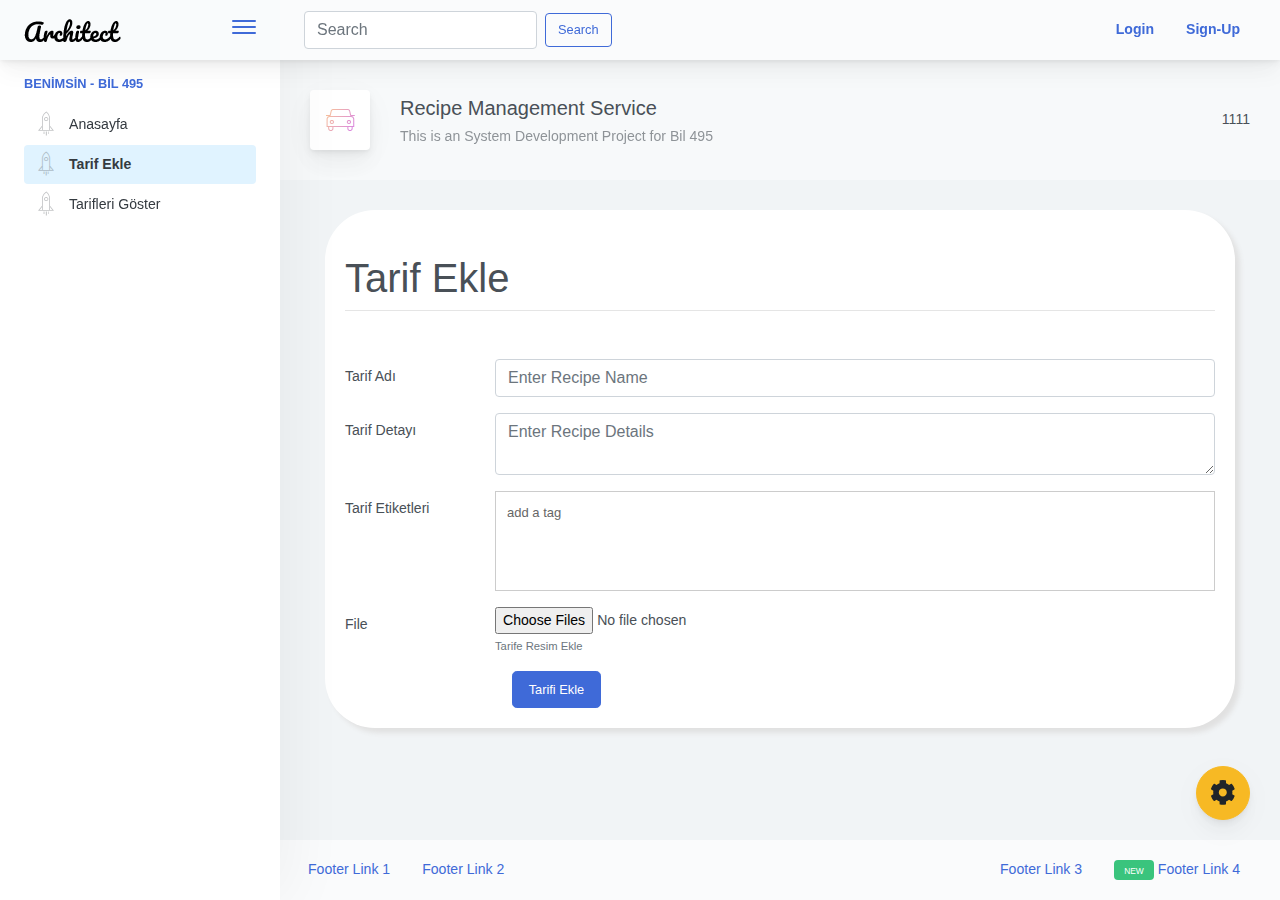
==== addRecipe.html @ c78c3d48 "Logout added" ====
<!doctype html>
<html lang="en">

<head>
    <meta charset="utf-8">
    <meta http-equiv="X-UA-Compatible" content="IE=edge">
    <meta http-equiv="Content-Language" content="en">
    <meta http-equiv="Content-Type" content="text/html; charset=utf-8" />
    <title>Recipe Management Service</title>
    <meta name="viewport" content="width=device-width, initial-scale=1, maximum-scale=1, user-scalable=no, shrink-to-fit=no" />
    <meta name="description" content="This is a Bil 495 Project which is about Recipe Management Service.">
    <meta name="msapplication-tap-highlight" content="no">
    <!--
    =========================================================
    * ArchitectUI HTML Theme Dashboard - v1.0.0
    =========================================================
    * Product Page: https://dashboardpack.com
    * Copyright 2019 DashboardPack (https://dashboardpack.com)
    * Licensed under MIT (https://github.com/DashboardPack/architectui-html-theme-free/blob/master/LICENSE)
    =========================================================
    * The above copyright notice and this permission notice shall be included in all copies or substantial portions of the Software.
    -->
    <link href="./main.css" rel="stylesheet">
    <link rel="stylesheet" type="text/css" href="css/jquery.tagsinput.css" /></head>

<body>
<div class="app-container app-theme-white body-tabs-shadow fixed-sidebar fixed-header">
    <div class="app-header header-shadow">
        <div class="app-header__logo">
            <div class="logo-src"></div>
            <div class="header__pane ml-auto">
                <div>
                    <button type="button" class="hamburger close-sidebar-btn hamburger--elastic" data-class="closed-sidebar">
                            <span class="hamburger-box">
                                <span class="hamburger-inner"></span>
                            </span>
                    </button>
                </div>
            </div>
        </div>
        <div class="app-header__mobile-menu">
            <div>
                <button type="button" class="hamburger hamburger--elastic mobile-toggle-nav">
                        <span class="hamburger-box">
                            <span class="hamburger-inner"></span>
                        </span>
                </button>
            </div>
        </div>
        <div class="app-header__menu">
                <span>
                    <button type="button" class="btn-icon btn-icon-only btn btn-primary btn-sm mobile-toggle-header-nav">
                        <span class="btn-icon-wrapper">
                            <i class="fa fa-ellipsis-v fa-w-6"></i>
                        </span>
                </button>
                </span>
        </div>
        <div class="app-header__content">
            <div class="app-header-left">
                <form id="searchForm" class="form-inline my-2 my-lg-0">
                    <input id="searchKeyword" class="form-control mr-sm-2" type="search" placeholder="Search" aria-label="Search">
                    <button class="btn btn-outline-primary my-2 my-sm-0">Search</button>
                </form>
            </div>
            <div class="app-header-right">
                <div class="header-btn-lg pr-0">
                    <div class="widget-content p-0">
                        <div id="loginBar" class="widget-content-wrapper">

                        </div>
                    </div>
                </div>
            </div>
        </div>
    </div>
    <div class="ui-theme-settings">
        <button type="button" id="TooltipDemo" class="btn-open-options btn btn-warning">
            <i class="fa fa-cog fa-w-16 fa-spin fa-2x"></i>
        </button>
        <div class="theme-settings__inner">
            <div class="scrollbar-container">
                <div class="theme-settings__options-wrapper">
                    <h3 class="themeoptions-heading">Layout Options
                    </h3>
                    <div class="p-3">
                        <ul class="list-group">
                            <li class="list-group-item">
                                <div class="widget-content p-0">
                                    <div class="widget-content-wrapper">
                                        <div class="widget-content-left mr-3">
                                            <div class="switch has-switch switch-container-class" data-class="fixed-header">
                                                <div class="switch-animate switch-on">
                                                    <input type="checkbox" checked data-toggle="toggle" data-onstyle="success">
                                                </div>
                                            </div>
                                        </div>
                                        <div class="widget-content-left">
                                            <div class="widget-heading">Fixed Header
                                            </div>
                                            <div class="widget-subheading">Makes the header top fixed, always visible!
                                            </div>
                                        </div>
                                    </div>
                                </div>
                            </li>
                            <li class="list-group-item">
                                <div class="widget-content p-0">
                                    <div class="widget-content-wrapper">
                                        <div class="widget-content-left mr-3">
                                            <div class="switch has-switch switch-container-class" data-class="fixed-sidebar">
                                                <div class="switch-animate switch-on">
                                                    <input type="checkbox" checked data-toggle="toggle" data-onstyle="success">
                                                </div>
                                            </div>
                                        </div>
                                        <div class="widget-content-left">
                                            <div class="widget-heading">Fixed Sidebar
                                            </div>
                                            <div class="widget-subheading">Makes the sidebar left fixed, always visible!
                                            </div>
                                        </div>
                                    </div>
                                </div>
                            </li>
                            <li class="list-group-item">
                                <div class="widget-content p-0">
                                    <div class="widget-content-wrapper">
                                        <div class="widget-content-left mr-3">
                                            <div class="switch has-switch switch-container-class" data-class="fixed-footer">
                                                <div class="switch-animate switch-off">
                                                    <input type="checkbox" data-toggle="toggle" data-onstyle="success">
                                                </div>
                                            </div>
                                        </div>
                                        <div class="widget-content-left">
                                            <div class="widget-heading">Fixed Footer
                                            </div>
                                            <div class="widget-subheading">Makes the app footer bottom fixed, always visible!
                                            </div>
                                        </div>
                                    </div>
                                </div>
                            </li>
                        </ul>
                    </div>
                    <h3 class="themeoptions-heading">
                        <div>
                            Header Options
                        </div>
                        <button type="button" class="btn-pill btn-shadow btn-wide ml-auto btn btn-focus btn-sm switch-header-cs-class" data-class="">
                            Restore Default
                        </button>
                    </h3>
                    <div class="p-3">
                        <ul class="list-group">
                            <li class="list-group-item">
                                <h5 class="pb-2">Choose Color Scheme
                                </h5>
                                <div class="theme-settings-swatches">
                                    <div class="swatch-holder bg-primary switch-header-cs-class" data-class="bg-primary header-text-light">
                                    </div>
                                    <div class="swatch-holder bg-secondary switch-header-cs-class" data-class="bg-secondary header-text-light">
                                    </div>
                                    <div class="swatch-holder bg-success switch-header-cs-class" data-class="bg-success header-text-dark">
                                    </div>
                                    <div class="swatch-holder bg-info switch-header-cs-class" data-class="bg-info header-text-dark">
                                    </div>
                                    <div class="swatch-holder bg-warning switch-header-cs-class" data-class="bg-warning header-text-dark">
                                    </div>
                                    <div class="swatch-holder bg-danger switch-header-cs-class" data-class="bg-danger header-text-light">
                                    </div>
                                    <div class="swatch-holder bg-light switch-header-cs-class" data-class="bg-light header-text-dark">
                                    </div>
                                    <div class="swatch-holder bg-dark switch-header-cs-class" data-class="bg-dark header-text-light">
                                    </div>
                                    <div class="swatch-holder bg-focus switch-header-cs-class" data-class="bg-focus header-text-light">
                                    </div>
                                    <div class="swatch-holder bg-alternate switch-header-cs-class" data-class="bg-alternate header-text-light">
                                    </div>
                                    <div class="divider">
                                    </div>
                                    <div class="swatch-holder bg-vicious-stance switch-header-cs-class" data-class="bg-vicious-stance header-text-light">
                                    </div>
                                    <div class="swatch-holder bg-midnight-bloom switch-header-cs-class" data-class="bg-midnight-bloom header-text-light">
                                    </div>
                                    <div class="swatch-holder bg-night-sky switch-header-cs-class" data-class="bg-night-sky header-text-light">
                                    </div>
                                    <div class="swatch-holder bg-slick-carbon switch-header-cs-class" data-class="bg-slick-carbon header-text-light">
                                    </div>
                                    <div class="swatch-holder bg-asteroid switch-header-cs-class" data-class="bg-asteroid header-text-light">
                                    </div>
                                    <div class="swatch-holder bg-royal switch-header-cs-class" data-class="bg-royal header-text-light">
                                    </div>
                                    <div class="swatch-holder bg-warm-flame switch-header-cs-class" data-class="bg-warm-flame header-text-dark">
                                    </div>
                                    <div class="swatch-holder bg-night-fade switch-header-cs-class" data-class="bg-night-fade header-text-dark">
                                    </div>
                                    <div class="swatch-holder bg-sunny-morning switch-header-cs-class" data-class="bg-sunny-morning header-text-dark">
                                    </div>
                                    <div class="swatch-holder bg-tempting-azure switch-header-cs-class" data-class="bg-tempting-azure header-text-dark">
                                    </div>
                                    <div class="swatch-holder bg-amy-crisp switch-header-cs-class" data-class="bg-amy-crisp header-text-dark">
                                    </div>
                                    <div class="swatch-holder bg-heavy-rain switch-header-cs-class" data-class="bg-heavy-rain header-text-dark">
                                    </div>
                                    <div class="swatch-holder bg-mean-fruit switch-header-cs-class" data-class="bg-mean-fruit header-text-dark">
                                    </div>
                                    <div class="swatch-holder bg-malibu-beach switch-header-cs-class" data-class="bg-malibu-beach header-text-light">
                                    </div>
                                    <div class="swatch-holder bg-deep-blue switch-header-cs-class" data-class="bg-deep-blue header-text-dark">
                                    </div>
                                    <div class="swatch-holder bg-ripe-malin switch-header-cs-class" data-class="bg-ripe-malin header-text-light">
                                    </div>
                                    <div class="swatch-holder bg-arielle-smile switch-header-cs-class" data-class="bg-arielle-smile header-text-light">
                                    </div>
                                    <div class="swatch-holder bg-plum-plate switch-header-cs-class" data-class="bg-plum-plate header-text-light">
                                    </div>
                                    <div class="swatch-holder bg-happy-fisher switch-header-cs-class" data-class="bg-happy-fisher header-text-dark">
                                    </div>
                                    <div class="swatch-holder bg-happy-itmeo switch-header-cs-class" data-class="bg-happy-itmeo header-text-light">
                                    </div>
                                    <div class="swatch-holder bg-mixed-hopes switch-header-cs-class" data-class="bg-mixed-hopes header-text-light">
                                    </div>
                                    <div class="swatch-holder bg-strong-bliss switch-header-cs-class" data-class="bg-strong-bliss header-text-light">
                                    </div>
                                    <div class="swatch-holder bg-grow-early switch-header-cs-class" data-class="bg-grow-early header-text-light">
                                    </div>
                                    <div class="swatch-holder bg-love-kiss switch-header-cs-class" data-class="bg-love-kiss header-text-light">
                                    </div>
                                    <div class="swatch-holder bg-premium-dark switch-header-cs-class" data-class="bg-premium-dark header-text-light">
                                    </div>
                                    <div class="swatch-holder bg-happy-green switch-header-cs-class" data-class="bg-happy-green header-text-light">
                                    </div>
                                </div>
                            </li>
                        </ul>
                    </div>
                    <h3 class="themeoptions-heading">
                        <div>Sidebar Options</div>
                        <button type="button" class="btn-pill btn-shadow btn-wide ml-auto btn btn-focus btn-sm switch-sidebar-cs-class" data-class="">
                            Restore Default
                        </button>
                    </h3>
                    <div class="p-3">
                        <ul class="list-group">
                            <li class="list-group-item">
                                <h5 class="pb-2">Choose Color Scheme
                                </h5>
                                <div class="theme-settings-swatches">
                                    <div class="swatch-holder bg-primary switch-sidebar-cs-class" data-class="bg-primary sidebar-text-light">
                                    </div>
                                    <div class="swatch-holder bg-secondary switch-sidebar-cs-class" data-class="bg-secondary sidebar-text-light">
                                    </div>
                                    <div class="swatch-holder bg-success switch-sidebar-cs-class" data-class="bg-success sidebar-text-dark">
                                    </div>
                                    <div class="swatch-holder bg-info switch-sidebar-cs-class" data-class="bg-info sidebar-text-dark">
                                    </div>
                                    <div class="swatch-holder bg-warning switch-sidebar-cs-class" data-class="bg-warning sidebar-text-dark">
                                    </div>
                                    <div class="swatch-holder bg-danger switch-sidebar-cs-class" data-class="bg-danger sidebar-text-light">
                                    </div>
                                    <div class="swatch-holder bg-light switch-sidebar-cs-class" data-class="bg-light sidebar-text-dark">
                                    </div>
                                    <div class="swatch-holder bg-dark switch-sidebar-cs-class" data-class="bg-dark sidebar-text-light">
                                    </div>
                                    <div class="swatch-holder bg-focus switch-sidebar-cs-class" data-class="bg-focus sidebar-text-light">
                                    </div>
                                    <div class="swatch-holder bg-alternate switch-sidebar-cs-class" data-class="bg-alternate sidebar-text-light">
                                    </div>
                                    <div class="divider">
                                    </div>
                                    <div class="swatch-holder bg-vicious-stance switch-sidebar-cs-class" data-class="bg-vicious-stance sidebar-text-light">
                                    </div>
                                    <div class="swatch-holder bg-midnight-bloom switch-sidebar-cs-class" data-class="bg-midnight-bloom sidebar-text-light">
                                    </div>
                                    <div class="swatch-holder bg-night-sky switch-sidebar-cs-class" data-class="bg-night-sky sidebar-text-light">
                                    </div>
                                    <div class="swatch-holder bg-slick-carbon switch-sidebar-cs-class" data-class="bg-slick-carbon sidebar-text-light">
                                    </div>
                                    <div class="swatch-holder bg-asteroid switch-sidebar-cs-class" data-class="bg-asteroid sidebar-text-light">
                                    </div>
                                    <div class="swatch-holder bg-royal switch-sidebar-cs-class" data-class="bg-royal sidebar-text-light">
                                    </div>
                                    <div class="swatch-holder bg-warm-flame switch-sidebar-cs-class" data-class="bg-warm-flame sidebar-text-dark">
                                    </div>
                                    <div class="swatch-holder bg-night-fade switch-sidebar-cs-class" data-class="bg-night-fade sidebar-text-dark">
                                    </div>
                                    <div class="swatch-holder bg-sunny-morning switch-sidebar-cs-class" data-class="bg-sunny-morning sidebar-text-dark">
                                    </div>
                                    <div class="swatch-holder bg-tempting-azure switch-sidebar-cs-class" data-class="bg-tempting-azure sidebar-text-dark">
                                    </div>
                                    <div class="swatch-holder bg-amy-crisp switch-sidebar-cs-class" data-class="bg-amy-crisp sidebar-text-dark">
                                    </div>
                                    <div class="swatch-holder bg-heavy-rain switch-sidebar-cs-class" data-class="bg-heavy-rain sidebar-text-dark">
                                    </div>
                                    <div class="swatch-holder bg-mean-fruit switch-sidebar-cs-class" data-class="bg-mean-fruit sidebar-text-dark">
                                    </div>
                                    <div class="swatch-holder bg-malibu-beach switch-sidebar-cs-class" data-class="bg-malibu-beach sidebar-text-light">
                                    </div>
                                    <div class="swatch-holder bg-deep-blue switch-sidebar-cs-class" data-class="bg-deep-blue sidebar-text-dark">
                                    </div>
                                    <div class="swatch-holder bg-ripe-malin switch-sidebar-cs-class" data-class="bg-ripe-malin sidebar-text-light">
                                    </div>
                                    <div class="swatch-holder bg-arielle-smile switch-sidebar-cs-class" data-class="bg-arielle-smile sidebar-text-light">
                                    </div>
                                    <div class="swatch-holder bg-plum-plate switch-sidebar-cs-class" data-class="bg-plum-plate sidebar-text-light">
                                    </div>
                                    <div class="swatch-holder bg-happy-fisher switch-sidebar-cs-class" data-class="bg-happy-fisher sidebar-text-dark">
                                    </div>
                                    <div class="swatch-holder bg-happy-itmeo switch-sidebar-cs-class" data-class="bg-happy-itmeo sidebar-text-light">
                                    </div>
                                    <div class="swatch-holder bg-mixed-hopes switch-sidebar-cs-class" data-class="bg-mixed-hopes sidebar-text-light">
                                    </div>
                                    <div class="swatch-holder bg-strong-bliss switch-sidebar-cs-class" data-class="bg-strong-bliss sidebar-text-light">
                                    </div>
                                    <div class="swatch-holder bg-grow-early switch-sidebar-cs-class" data-class="bg-grow-early sidebar-text-light">
                                    </div>
                                    <div class="swatch-holder bg-love-kiss switch-sidebar-cs-class" data-class="bg-love-kiss sidebar-text-light">
                                    </div>
                                    <div class="swatch-holder bg-premium-dark switch-sidebar-cs-class" data-class="bg-premium-dark sidebar-text-light">
                                    </div>
                                    <div class="swatch-holder bg-happy-green switch-sidebar-cs-class" data-class="bg-happy-green sidebar-text-light">
                                    </div>
                                </div>
                            </li>
                        </ul>
                    </div>
                    <h3 class="themeoptions-heading">
                        <div>Main Content Options</div>
                        <button type="button" class="btn-pill btn-shadow btn-wide ml-auto active btn btn-focus btn-sm">Restore Default
                        </button>
                    </h3>
                    <div class="p-3">
                        <ul class="list-group">
                            <li class="list-group-item">
                                <h5 class="pb-2">Page Section Tabs
                                </h5>
                                <div class="theme-settings-swatches">
                                    <div role="group" class="mt-2 btn-group">
                                        <button type="button" class="btn-wide btn-shadow btn-primary btn btn-secondary switch-theme-class" data-class="body-tabs-line">
                                            Line
                                        </button>
                                        <button type="button" class="btn-wide btn-shadow btn-primary active btn btn-secondary switch-theme-class" data-class="body-tabs-shadow">
                                            Shadow
                                        </button>
                                    </div>
                                </div>
                            </li>
                        </ul>
                    </div>
                </div>
            </div>
        </div>
    </div>
    <div class="app-main">
        <div class="app-sidebar sidebar-shadow">
            <div class="app-header__logo">
                <div class="logo-src"></div>
                <div class="header__pane ml-auto">
                    <div>
                        <button type="button" class="hamburger close-sidebar-btn hamburger--elastic" data-class="closed-sidebar">
                                <span class="hamburger-box">
                                        <span class="hamburger-inner"></span>
                                </span>
                        </button>
                    </div>
                </div>
            </div>
            <div class="app-header__mobile-menu">
                <div>
                    <button type="button" class="hamburger hamburger--elastic mobile-toggle-nav">
                            <span class="hamburger-box">
                                    <span class="hamburger-inner"></span>
                            </span>
                    </button>
                </div>
            </div>
            <div class="app-header__menu">
                    <span>
                            <button type="button" class="btn-icon btn-icon-only btn btn-primary btn-sm mobile-toggle-header-nav">
                                <span class="btn-icon-wrapper">
                                    <i class="fa fa-ellipsis-v fa-w-6"></i>
                                </span>
                    </button>
                    </span>
            </div>
            <div class="scrollbar-sidebar">
                <div class="app-sidebar__inner">
                    <ul class="vertical-nav-menu">
                        <li class="app-sidebar__heading">BENİMSİN - BİL 495</li>
                        <li>
                            <a href="index.html">
                                <i class="metismenu-icon pe-7s-rocket"></i> Anasayfa
                            </a>
                        </li>
                        <li>
                            <a href="addRecipe.html" class="mm-active">
                                <i class="metismenu-icon pe-7s-rocket"></i> Tarif Ekle
                            </a>
                        </li>
                        <li>
                            <a href="getRecipes.html">
                                <i class="metismenu-icon pe-7s-rocket"></i> Tarifleri Göster
                            </a>
                        </li>
                    </ul>
                </div>
            </div>
        </div>
        <div class="app-main__outer">
            <div class="app-main__inner">
                <div class="app-page-title">
                    <div class="page-title-wrapper">
                        <div class="page-title-heading">
                            <div class="page-title-icon">
                                <i class="pe-7s-car icon-gradient bg-mean-fruit">
                                </i>
                            </div>
                            <div>Recipe Management Service
                                <div class="page-title-subheading">This is an System Development Project for Bil 495
                                </div>
                            </div>
                        </div>
                        <div class="page-title-actions">
                            1111
                        </div>
                    </div>
                </div>
                <div class="container">
                    <div class="main-card mb-3 card" style="border-radius: 50px; box-shadow: 5px 5px 5px #e1e1e1;">
                        <div class="card-body">
                            <h5 class="card-title"></h5>
                            <h1 class="font-weight-light text-center text-lg-left mt-4 mb-0">Tarif Ekle</h1>
                            <hr class="mt-2 mb-5">

                            <form class="" id="addRecipeForm">
                                <div class="position-relative row form-group">
                                    <label for="recipeName" class="col-sm-2 col-form-label">Tarif Adı</label>
                                    <div class="col-sm-10">
                                        <input id="recipeName" placeholder="Enter Recipe Name" type="text" class="form-control" required>
                                    </div>
                                </div>
                                <div class="position-relative row form-group">
                                    <label for="recipeDetails" class="col-sm-2 col-form-label">Tarif Detayı</label>
                                    <div class="col-sm-10">
                                        <textarea id="recipeDetails" class="form-control" placeholder="Enter Recipe Details" required></textarea>
                                    </div>
                                </div>
                                <div class="position-relative row form-group">
                                    <label for="tags_1" class="col-sm-2 col-form-label">Tarif Etiketleri</label>
                                    <div class="col-sm-10" style="border-radius: .25em">
                                        <input id="tags_1" type="text" class="tags" />
                                    </div>
                                </div>
                                <div class="position-relative row form-group">
                                    <label for="recipePhotos" class="col-sm-2 col-form-label">File</label>
                                    <div class="col-sm-10">
                                        <input type="file" name="file" id="recipePhotos" type="file" class="form-control-file" accept="image/png, image/jpeg" multiple required>
                                        <small class="form-text text-muted">Tarife Resim Ekle</small>
                                    </div>
                                </div>
                                <div class="position-relative row form-check">
                                    <div class="col-sm-10 offset-sm-2">
                                        <button class="btn btn-lg btn-primary">Tarifi Ekle</button>
                                    </div>
                                </div>
                            </form>
                        </div>
                    </div>
                </div>
            </div>
            <div class="app-wrapper-footer">
                <div class="app-footer">
                    <div class="app-footer__inner">
                        <div class="app-footer-left">
                            <ul class="nav">
                                <li class="nav-item">
                                    <a href="javascript:void(0);" class="nav-link">
                                        Footer Link 1
                                    </a>
                                </li>
                                <li class="nav-item">
                                    <a href="javascript:void(0);" class="nav-link">
                                        Footer Link 2
                                    </a>
                                </li>
                            </ul>
                        </div>
                        <div class="app-footer-right">
                            <ul class="nav">
                                <li class="nav-item">
                                    <a href="javascript:void(0);" class="nav-link">
                                        Footer Link 3
                                    </a>
                                </li>
                                <li class="nav-item">
                                    <a href="javascript:void(0);" class="nav-link">
                                        <div class="badge badge-success mr-1 ml-0">
                                            <small>NEW</small>
                                        </div>
                                        Footer Link 4
                                    </a>
                                </li>
                            </ul>
                        </div>
                    </div>
                </div>
            </div>
        </div>
    </div>
</div>
<script type="text/javascript" src="./assets/scripts/main.js"></script>
<script src="https://ajax.googleapis.com/ajax/libs/jquery/3.4.1/jquery.min.js"></script>
<script src="js/jquery.tagsinput.js"></script>
<script type="text/javascript">

    $(document).ready(function () {
        //loginBar
        var cookies = document.cookie.split(";");
        var username;
        for (var i = 0; i < cookies.length; i++) {
            if (cookies[i].includes("username")) {
                var usernameCookie = cookies[i].split("=");
                username = usernameCookie[1];
            }
        }
        login_bar = document.getElementById("loginBar");
        if( !(document.cookie.includes("jwt") && document.cookie.includes("username")) ) {
            login_bar.innerHTML = "<div class=\"widget-content-left\">"
                + "<a class=\"nav-link\" href=\"login.html\">Login</a>"
                + "</div>"
                + "<div class=\"widget-content-left\">"
                + "<a class=\"nav-link\" href=\"signup.html\">Sign-Up</a>"
                + "</div>";
        }else {
            login_bar.innerHTML = "<div class=\"header-btn-lg pr-0\">\n" +
                "<div class=\"widget-content p-0\">\n" +
                "<div class=\"widget-content-wrapper\">\n" +
                "<div class=\"widget-content-left\">\n" +
                "<div class=\"btn-group\">\n" +
                "<a data-toggle=\"dropdown\" aria-haspopup=\"true\" aria-expanded=\"false\" class=\"p-0 btn\">\n" +
                "<img width=\"42\" class=\"rounded-circle\" src=\"assets/images/avatars/noimage.jpg\" alt=\"\">\n" +
                "<i class=\"fa fa-angle-down ml-2 opacity-8\"></i>\n" +
                "</a>\n" +
                "<div tabindex=\"-1\" role=\"menu\" aria-hidden=\"true\" class=\"dropdown-menu dropdown-menu-right\">\n" +
                "<a type=\"button\" tabindex=\"0\" href=\"user.html\" class=\"dropdown-item\">User Account</a>\n" +
                "<a type=\"button\" tabindex=\"0\" href=\"index.html\" onclick=\"removeCookies()\" class=\"dropdown-item\">Cıkış</a>\n" +
                "</div>\n" +
                "</div>\n" +
                "</div>\n" +
                "<div class=\"widget-content-left  ml-3 header-user-info\">\n" +
                "<div class=\"widget-heading\">\n" +
                username +
                "</div>\n" +
                "<div class=\"widget-subheading\">\n" +
                "Benimsin Group Member\n" +
                "</div>\n" +
                "</div>\n" +
                "</div>\n" +
                "</div>\n" +
                "</div>"
        }
    });

    function removeCookies() {
        var res = document.cookie;
        var multiple = res.split(";");
        for(var i = 0; i < multiple.length; i++) {
            var key = multiple[i].split("=");
            document.cookie = key[0]+" =; expires = Thu, 01 Jan 1970 00:00:00 UTC";
        }
    }

    $(function() {
        $("#addRecipeForm").on("submit", function(e) {
            e.preventDefault();
            var cookies = document.cookie.split(";");
            var username;
            for (var i = 0; i < cookies.length; i++) {
                if (cookies[i].includes("username")) {
                    var usernameCookie = cookies[i].split("=");
                    username = usernameCookie[1];
                }
            }
            var token;
            for (var i = 0; i < cookies.length; i++) {
                if (cookies[i].includes("username")) {
                    var tokenCookie = cookies[i].split("=");
                    token = tokenCookie[1];
                }
            }
            var data = new FormData();
            var recipeName = document.getElementById("recipeName").value;
            data.append("name", recipeName  );
            var recipeDetail = document.getElementById("recipeDetails").value;
            data.append("details", recipeDetail);
            var recipeTag = document.getElementById("tags_1").value;
            data.append("tags", recipeTag);
            var recipePhotos2 = document.getElementById("recipePhotos");
            for (var i = 0; i < recipePhotos2.files.length; i ++) {
                data.append("file", recipePhotos2.files.item(i));
                console.log(recipePhotos2.files.item(i));
            }
            var settings = {
                "async": true,
                "crossDomain": true,
                "url": "https://recipe-management-service.herokuapp.com/addRecipe",
                "method": "POST",
                "headers": {
                    "Authorization": token
                },
                "processData": false,
                "contentType": false,
                "mimeType": "multipart/form-data",
                "data": data
            }
            $.ajax(settings).done(function (response) {
                window.location.href = "recipe.html?id=" + response;
            });
        });
    });

    $(function() {
        $("#searchForm").on("submit", function(e) {
            var keyword = document.getElementById("searchKeyword").value;
            console.log("keyword: " + keyword);
            var keywordLink = "search.html?keyword=" + keyword;
            window.location.href = keywordLink;
            e.preventDefault();
        });
    });

    function removeCookies() {
        var res = document.cookie;
        var multiple = res.split(";");
        for(var i = 0; i < multiple.length; i++) {
            var key = multiple[i].split("=");
            document.cookie = key[0]+" =; expires = Thu, 01 Jan 1970 00:00:00 UTC";
        }
    }
</script>

<script type="text/javascript">

    function onAddTag(tag) {
        alert("Added a tag: " + tag);
    }
    function onRemoveTag(tag) {
        alert("Removed a tag: " + tag);
    }

    function onChangeTag(input,tag) {
        alert("Changed a tag: " + tag);
    }

    $(function() {

        $('#tags_1').tagsInput({width:'auto'});
        $('#tags_2').tagsInput({
            width: 'auto',
            onChange: function(elem, elem_tags)
            {
                var languages = ['php','ruby','javascript'];
                $('.tag', elem_tags).each(function()
                {
                    if($(this).text().search(new RegExp('\\b(' + languages.join('|') + ')\\b')) >= 0)
                        $(this).css('background-color', 'yellow');
                });
            }
        });
        $('#tags_3').tagsInput({
            width: 'auto',

            //autocomplete_url:'test/fake_plaintext_endpoint.html' //jquery.autocomplete (not jquery ui)
            autocomplete_url:'test/fake_json_endpoint.html' // jquery ui autocomplete requires a json endpoint
        });


// Uncomment this line to see the callback functions in action
//			$('input.tags').tagsInput({onAddTag:onAddTag,onRemoveTag:onRemoveTag,onChange: onChangeTag});

// Uncomment this line to see an input with no interface for adding new tags.
//			$('input.tags').tagsInput({interactive:false});
    });

</script>

</body>

</html>
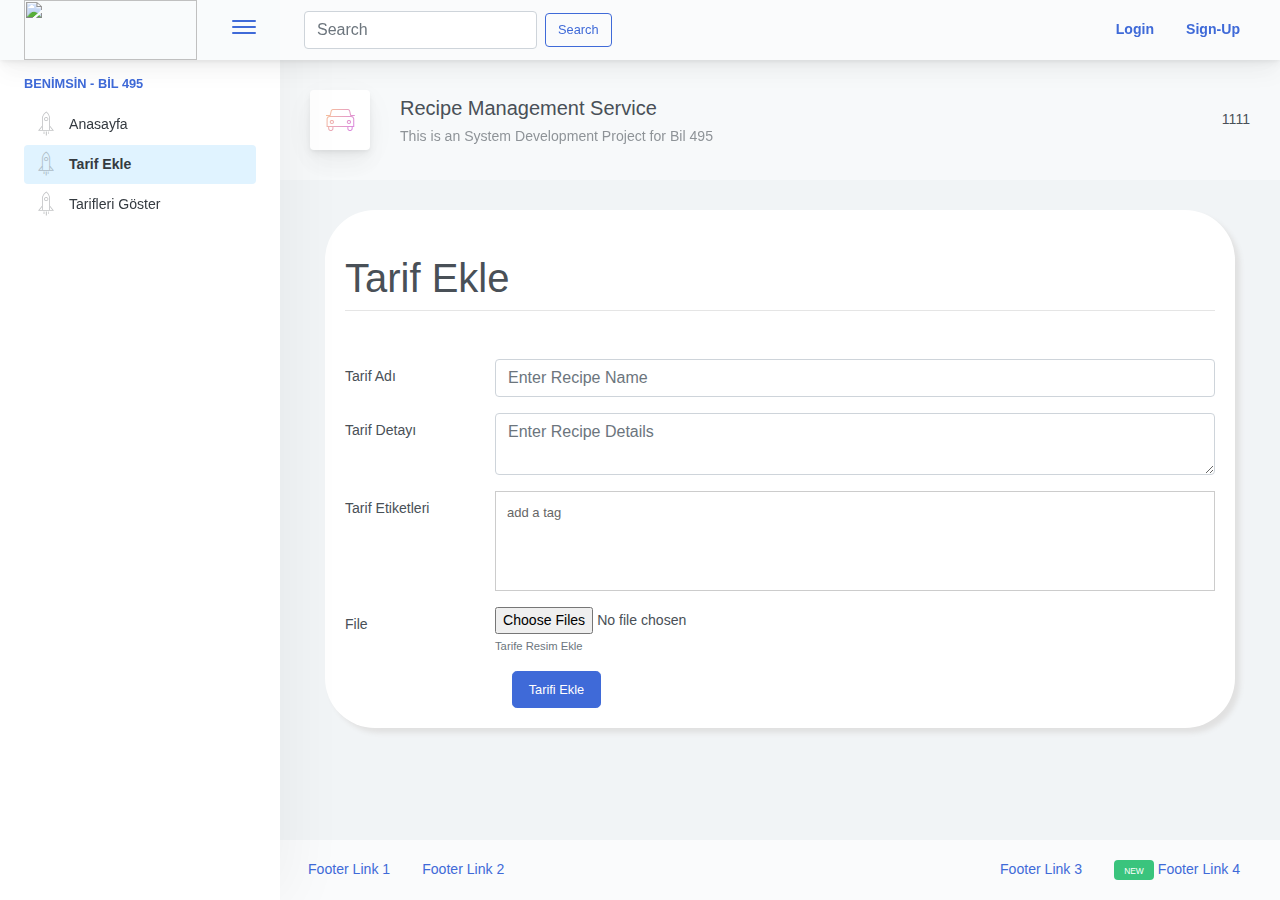
==== commit 5f4cf496: "logo added and theme setting removed" ====
--- a/addRecipe.html
+++ b/addRecipe.html
@@ -21,13 +21,14 @@
     * The above copyright notice and this permission notice shall be included in all copies or substantial portions of the Software.
     -->
     <link href="./main.css" rel="stylesheet">
-    <link rel="stylesheet" type="text/css" href="css/jquery.tagsinput.css" /></head>
+    <link rel="stylesheet" type="text/css" href="css/jquery.tagsinput.css" />
+</head>
 
 <body>
 <div class="app-container app-theme-white body-tabs-shadow fixed-sidebar fixed-header">
     <div class="app-header header-shadow">
         <div class="app-header__logo">
-            <div class="logo-src"></div>
+            <img style="margin-right: 15%; height: 100%; width: 100%; object-fit: contain" src="assets/images/logo2.jpg">
             <div class="header__pane ml-auto">
                 <div>
                     <button type="button" class="hamburger close-sidebar-btn hamburger--elastic" data-class="closed-sidebar">
@@ -74,289 +75,11 @@
             </div>
         </div>
     </div>
-    <div class="ui-theme-settings">
-        <button type="button" id="TooltipDemo" class="btn-open-options btn btn-warning">
-            <i class="fa fa-cog fa-w-16 fa-spin fa-2x"></i>
-        </button>
-        <div class="theme-settings__inner">
-            <div class="scrollbar-container">
-                <div class="theme-settings__options-wrapper">
-                    <h3 class="themeoptions-heading">Layout Options
-                    </h3>
-                    <div class="p-3">
-                        <ul class="list-group">
-                            <li class="list-group-item">
-                                <div class="widget-content p-0">
-                                    <div class="widget-content-wrapper">
-                                        <div class="widget-content-left mr-3">
-                                            <div class="switch has-switch switch-container-class" data-class="fixed-header">
-                                                <div class="switch-animate switch-on">
-                                                    <input type="checkbox" checked data-toggle="toggle" data-onstyle="success">
-                                                </div>
-                                            </div>
-                                        </div>
-                                        <div class="widget-content-left">
-                                            <div class="widget-heading">Fixed Header
-                                            </div>
-                                            <div class="widget-subheading">Makes the header top fixed, always visible!
-                                            </div>
-                                        </div>
-                                    </div>
-                                </div>
-                            </li>
-                            <li class="list-group-item">
-                                <div class="widget-content p-0">
-                                    <div class="widget-content-wrapper">
-                                        <div class="widget-content-left mr-3">
-                                            <div class="switch has-switch switch-container-class" data-class="fixed-sidebar">
-                                                <div class="switch-animate switch-on">
-                                                    <input type="checkbox" checked data-toggle="toggle" data-onstyle="success">
-                                                </div>
-                                            </div>
-                                        </div>
-                                        <div class="widget-content-left">
-                                            <div class="widget-heading">Fixed Sidebar
-                                            </div>
-                                            <div class="widget-subheading">Makes the sidebar left fixed, always visible!
-                                            </div>
-                                        </div>
-                                    </div>
-                                </div>
-                            </li>
-                            <li class="list-group-item">
-                                <div class="widget-content p-0">
-                                    <div class="widget-content-wrapper">
-                                        <div class="widget-content-left mr-3">
-                                            <div class="switch has-switch switch-container-class" data-class="fixed-footer">
-                                                <div class="switch-animate switch-off">
-                                                    <input type="checkbox" data-toggle="toggle" data-onstyle="success">
-                                                </div>
-                                            </div>
-                                        </div>
-                                        <div class="widget-content-left">
-                                            <div class="widget-heading">Fixed Footer
-                                            </div>
-                                            <div class="widget-subheading">Makes the app footer bottom fixed, always visible!
-                                            </div>
-                                        </div>
-                                    </div>
-                                </div>
-                            </li>
-                        </ul>
-                    </div>
-                    <h3 class="themeoptions-heading">
-                        <div>
-                            Header Options
-                        </div>
-                        <button type="button" class="btn-pill btn-shadow btn-wide ml-auto btn btn-focus btn-sm switch-header-cs-class" data-class="">
-                            Restore Default
-                        </button>
-                    </h3>
-                    <div class="p-3">
-                        <ul class="list-group">
-                            <li class="list-group-item">
-                                <h5 class="pb-2">Choose Color Scheme
-                                </h5>
-                                <div class="theme-settings-swatches">
-                                    <div class="swatch-holder bg-primary switch-header-cs-class" data-class="bg-primary header-text-light">
-                                    </div>
-                                    <div class="swatch-holder bg-secondary switch-header-cs-class" data-class="bg-secondary header-text-light">
-                                    </div>
-                                    <div class="swatch-holder bg-success switch-header-cs-class" data-class="bg-success header-text-dark">
-                                    </div>
-                                    <div class="swatch-holder bg-info switch-header-cs-class" data-class="bg-info header-text-dark">
-                                    </div>
-                                    <div class="swatch-holder bg-warning switch-header-cs-class" data-class="bg-warning header-text-dark">
-                                    </div>
-                                    <div class="swatch-holder bg-danger switch-header-cs-class" data-class="bg-danger header-text-light">
-                                    </div>
-                                    <div class="swatch-holder bg-light switch-header-cs-class" data-class="bg-light header-text-dark">
-                                    </div>
-                                    <div class="swatch-holder bg-dark switch-header-cs-class" data-class="bg-dark header-text-light">
-                                    </div>
-                                    <div class="swatch-holder bg-focus switch-header-cs-class" data-class="bg-focus header-text-light">
-                                    </div>
-                                    <div class="swatch-holder bg-alternate switch-header-cs-class" data-class="bg-alternate header-text-light">
-                                    </div>
-                                    <div class="divider">
-                                    </div>
-                                    <div class="swatch-holder bg-vicious-stance switch-header-cs-class" data-class="bg-vicious-stance header-text-light">
-                                    </div>
-                                    <div class="swatch-holder bg-midnight-bloom switch-header-cs-class" data-class="bg-midnight-bloom header-text-light">
-                                    </div>
-                                    <div class="swatch-holder bg-night-sky switch-header-cs-class" data-class="bg-night-sky header-text-light">
-                                    </div>
-                                    <div class="swatch-holder bg-slick-carbon switch-header-cs-class" data-class="bg-slick-carbon header-text-light">
-                                    </div>
-                                    <div class="swatch-holder bg-asteroid switch-header-cs-class" data-class="bg-asteroid header-text-light">
-                                    </div>
-                                    <div class="swatch-holder bg-royal switch-header-cs-class" data-class="bg-royal header-text-light">
-                                    </div>
-                                    <div class="swatch-holder bg-warm-flame switch-header-cs-class" data-class="bg-warm-flame header-text-dark">
-                                    </div>
-                                    <div class="swatch-holder bg-night-fade switch-header-cs-class" data-class="bg-night-fade header-text-dark">
-                                    </div>
-                                    <div class="swatch-holder bg-sunny-morning switch-header-cs-class" data-class="bg-sunny-morning header-text-dark">
-                                    </div>
-                                    <div class="swatch-holder bg-tempting-azure switch-header-cs-class" data-class="bg-tempting-azure header-text-dark">
-                                    </div>
-                                    <div class="swatch-holder bg-amy-crisp switch-header-cs-class" data-class="bg-amy-crisp header-text-dark">
-                                    </div>
-                                    <div class="swatch-holder bg-heavy-rain switch-header-cs-class" data-class="bg-heavy-rain header-text-dark">
-                                    </div>
-                                    <div class="swatch-holder bg-mean-fruit switch-header-cs-class" data-class="bg-mean-fruit header-text-dark">
-                                    </div>
-                                    <div class="swatch-holder bg-malibu-beach switch-header-cs-class" data-class="bg-malibu-beach header-text-light">
-                                    </div>
-                                    <div class="swatch-holder bg-deep-blue switch-header-cs-class" data-class="bg-deep-blue header-text-dark">
-                                    </div>
-                                    <div class="swatch-holder bg-ripe-malin switch-header-cs-class" data-class="bg-ripe-malin header-text-light">
-                                    </div>
-                                    <div class="swatch-holder bg-arielle-smile switch-header-cs-class" data-class="bg-arielle-smile header-text-light">
-                                    </div>
-                                    <div class="swatch-holder bg-plum-plate switch-header-cs-class" data-class="bg-plum-plate header-text-light">
-                                    </div>
-                                    <div class="swatch-holder bg-happy-fisher switch-header-cs-class" data-class="bg-happy-fisher header-text-dark">
-                                    </div>
-                                    <div class="swatch-holder bg-happy-itmeo switch-header-cs-class" data-class="bg-happy-itmeo header-text-light">
-                                    </div>
-                                    <div class="swatch-holder bg-mixed-hopes switch-header-cs-class" data-class="bg-mixed-hopes header-text-light">
-                                    </div>
-                                    <div class="swatch-holder bg-strong-bliss switch-header-cs-class" data-class="bg-strong-bliss header-text-light">
-                                    </div>
-                                    <div class="swatch-holder bg-grow-early switch-header-cs-class" data-class="bg-grow-early header-text-light">
-                                    </div>
-                                    <div class="swatch-holder bg-love-kiss switch-header-cs-class" data-class="bg-love-kiss header-text-light">
-                                    </div>
-                                    <div class="swatch-holder bg-premium-dark switch-header-cs-class" data-class="bg-premium-dark header-text-light">
-                                    </div>
-                                    <div class="swatch-holder bg-happy-green switch-header-cs-class" data-class="bg-happy-green header-text-light">
-                                    </div>
-                                </div>
-                            </li>
-                        </ul>
-                    </div>
-                    <h3 class="themeoptions-heading">
-                        <div>Sidebar Options</div>
-                        <button type="button" class="btn-pill btn-shadow btn-wide ml-auto btn btn-focus btn-sm switch-sidebar-cs-class" data-class="">
-                            Restore Default
-                        </button>
-                    </h3>
-                    <div class="p-3">
-                        <ul class="list-group">
-                            <li class="list-group-item">
-                                <h5 class="pb-2">Choose Color Scheme
-                                </h5>
-                                <div class="theme-settings-swatches">
-                                    <div class="swatch-holder bg-primary switch-sidebar-cs-class" data-class="bg-primary sidebar-text-light">
-                                    </div>
-                                    <div class="swatch-holder bg-secondary switch-sidebar-cs-class" data-class="bg-secondary sidebar-text-light">
-                                    </div>
-                                    <div class="swatch-holder bg-success switch-sidebar-cs-class" data-class="bg-success sidebar-text-dark">
-                                    </div>
-                                    <div class="swatch-holder bg-info switch-sidebar-cs-class" data-class="bg-info sidebar-text-dark">
-                                    </div>
-                                    <div class="swatch-holder bg-warning switch-sidebar-cs-class" data-class="bg-warning sidebar-text-dark">
-                                    </div>
-                                    <div class="swatch-holder bg-danger switch-sidebar-cs-class" data-class="bg-danger sidebar-text-light">
-                                    </div>
-                                    <div class="swatch-holder bg-light switch-sidebar-cs-class" data-class="bg-light sidebar-text-dark">
-                                    </div>
-                                    <div class="swatch-holder bg-dark switch-sidebar-cs-class" data-class="bg-dark sidebar-text-light">
-                                    </div>
-                                    <div class="swatch-holder bg-focus switch-sidebar-cs-class" data-class="bg-focus sidebar-text-light">
-                                    </div>
-                                    <div class="swatch-holder bg-alternate switch-sidebar-cs-class" data-class="bg-alternate sidebar-text-light">
-                                    </div>
-                                    <div class="divider">
-                                    </div>
-                                    <div class="swatch-holder bg-vicious-stance switch-sidebar-cs-class" data-class="bg-vicious-stance sidebar-text-light">
-                                    </div>
-                                    <div class="swatch-holder bg-midnight-bloom switch-sidebar-cs-class" data-class="bg-midnight-bloom sidebar-text-light">
-                                    </div>
-                                    <div class="swatch-holder bg-night-sky switch-sidebar-cs-class" data-class="bg-night-sky sidebar-text-light">
-                                    </div>
-                                    <div class="swatch-holder bg-slick-carbon switch-sidebar-cs-class" data-class="bg-slick-carbon sidebar-text-light">
-                                    </div>
-                                    <div class="swatch-holder bg-asteroid switch-sidebar-cs-class" data-class="bg-asteroid sidebar-text-light">
-                                    </div>
-                                    <div class="swatch-holder bg-royal switch-sidebar-cs-class" data-class="bg-royal sidebar-text-light">
-                                    </div>
-                                    <div class="swatch-holder bg-warm-flame switch-sidebar-cs-class" data-class="bg-warm-flame sidebar-text-dark">
-                                    </div>
-                                    <div class="swatch-holder bg-night-fade switch-sidebar-cs-class" data-class="bg-night-fade sidebar-text-dark">
-                                    </div>
-                                    <div class="swatch-holder bg-sunny-morning switch-sidebar-cs-class" data-class="bg-sunny-morning sidebar-text-dark">
-                                    </div>
-                                    <div class="swatch-holder bg-tempting-azure switch-sidebar-cs-class" data-class="bg-tempting-azure sidebar-text-dark">
-                                    </div>
-                                    <div class="swatch-holder bg-amy-crisp switch-sidebar-cs-class" data-class="bg-amy-crisp sidebar-text-dark">
-                                    </div>
-                                    <div class="swatch-holder bg-heavy-rain switch-sidebar-cs-class" data-class="bg-heavy-rain sidebar-text-dark">
-                                    </div>
-                                    <div class="swatch-holder bg-mean-fruit switch-sidebar-cs-class" data-class="bg-mean-fruit sidebar-text-dark">
-                                    </div>
-                                    <div class="swatch-holder bg-malibu-beach switch-sidebar-cs-class" data-class="bg-malibu-beach sidebar-text-light">
-                                    </div>
-                                    <div class="swatch-holder bg-deep-blue switch-sidebar-cs-class" data-class="bg-deep-blue sidebar-text-dark">
-                                    </div>
-                                    <div class="swatch-holder bg-ripe-malin switch-sidebar-cs-class" data-class="bg-ripe-malin sidebar-text-light">
-                                    </div>
-                                    <div class="swatch-holder bg-arielle-smile switch-sidebar-cs-class" data-class="bg-arielle-smile sidebar-text-light">
-                                    </div>
-                                    <div class="swatch-holder bg-plum-plate switch-sidebar-cs-class" data-class="bg-plum-plate sidebar-text-light">
-                                    </div>
-                                    <div class="swatch-holder bg-happy-fisher switch-sidebar-cs-class" data-class="bg-happy-fisher sidebar-text-dark">
-                                    </div>
-                                    <div class="swatch-holder bg-happy-itmeo switch-sidebar-cs-class" data-class="bg-happy-itmeo sidebar-text-light">
-                                    </div>
-                                    <div class="swatch-holder bg-mixed-hopes switch-sidebar-cs-class" data-class="bg-mixed-hopes sidebar-text-light">
-                                    </div>
-                                    <div class="swatch-holder bg-strong-bliss switch-sidebar-cs-class" data-class="bg-strong-bliss sidebar-text-light">
-                                    </div>
-                                    <div class="swatch-holder bg-grow-early switch-sidebar-cs-class" data-class="bg-grow-early sidebar-text-light">
-                                    </div>
-                                    <div class="swatch-holder bg-love-kiss switch-sidebar-cs-class" data-class="bg-love-kiss sidebar-text-light">
-                                    </div>
-                                    <div class="swatch-holder bg-premium-dark switch-sidebar-cs-class" data-class="bg-premium-dark sidebar-text-light">
-                                    </div>
-                                    <div class="swatch-holder bg-happy-green switch-sidebar-cs-class" data-class="bg-happy-green sidebar-text-light">
-                                    </div>
-                                </div>
-                            </li>
-                        </ul>
-                    </div>
-                    <h3 class="themeoptions-heading">
-                        <div>Main Content Options</div>
-                        <button type="button" class="btn-pill btn-shadow btn-wide ml-auto active btn btn-focus btn-sm">Restore Default
-                        </button>
-                    </h3>
-                    <div class="p-3">
-                        <ul class="list-group">
-                            <li class="list-group-item">
-                                <h5 class="pb-2">Page Section Tabs
-                                </h5>
-                                <div class="theme-settings-swatches">
-                                    <div role="group" class="mt-2 btn-group">
-                                        <button type="button" class="btn-wide btn-shadow btn-primary btn btn-secondary switch-theme-class" data-class="body-tabs-line">
-                                            Line
-                                        </button>
-                                        <button type="button" class="btn-wide btn-shadow btn-primary active btn btn-secondary switch-theme-class" data-class="body-tabs-shadow">
-                                            Shadow
-                                        </button>
-                                    </div>
-                                </div>
-                            </li>
-                        </ul>
-                    </div>
-                </div>
-            </div>
-        </div>
-    </div>
+
     <div class="app-main">
         <div class="app-sidebar sidebar-shadow">
             <div class="app-header__logo">
-                <div class="logo-src"></div>
+                <img style="margin-right: 15%; height: 100%; width: 100%; object-fit: contain" src="assets/images/logo2.jpg">
                 <div class="header__pane ml-auto">
                     <div>
                         <button type="button" class="hamburger close-sidebar-btn hamburger--elastic" data-class="closed-sidebar">
@@ -433,7 +156,6 @@
                             <h5 class="card-title"></h5>
                             <h1 class="font-weight-light text-center text-lg-left mt-4 mb-0">Tarif Ekle</h1>
                             <hr class="mt-2 mb-5">
-
                             <form class="" id="addRecipeForm">
                                 <div class="position-relative row form-group">
                                     <label for="recipeName" class="col-sm-2 col-form-label">Tarif Adı</label>
@@ -461,7 +183,7 @@
                                     </div>
                                 </div>
                                 <div class="position-relative row form-check">
-                                    <div class="col-sm-10 offset-sm-2">
+                                    <div id="addRecipeButton" class="col-sm-10 offset-sm-2">
                                         <button class="btn btn-lg btn-primary">Tarifi Ekle</button>
                                     </div>
                                 </div>
@@ -512,7 +234,7 @@
 </div>
 <script type="text/javascript" src="./assets/scripts/main.js"></script>
 <script src="https://ajax.googleapis.com/ajax/libs/jquery/3.4.1/jquery.min.js"></script>
-<script src="js/jquery.tagsinput.js"></script>
+<script src="assets/scripts/jquery.tagsinput.js"></script>
 <script type="text/javascript">
 
     $(document).ready(function () {
@@ -563,18 +285,14 @@
         }
     });
 
-    function removeCookies() {
-        var res = document.cookie;
-        var multiple = res.split(";");
-        for(var i = 0; i < multiple.length; i++) {
-            var key = multiple[i].split("=");
-            document.cookie = key[0]+" =; expires = Thu, 01 Jan 1970 00:00:00 UTC";
-        }
-    }
-
     $(function() {
         $("#addRecipeForm").on("submit", function(e) {
             e.preventDefault();
+            var button = document.getElementById("addRecipeButton");
+            button.innerHTML = "<button class=\"btn btn-lg btn-primary\" type=\"button\" disabled>\n"
+                + "  <span class=\"spinner-border spinner-border-sm\" role=\"status\" aria-hidden=\"true\"></span>\n"
+                + "  Ekleniyor...\n"
+                + "</button>";
             var cookies = document.cookie.split(";");
             var username;
             for (var i = 0; i < cookies.length; i++) {
@@ -585,7 +303,7 @@
             }
             var token;
             for (var i = 0; i < cookies.length; i++) {
-                if (cookies[i].includes("username")) {
+                if (cookies[i].includes("jwt")) {
                     var tokenCookie = cookies[i].split("=");
                     token = tokenCookie[1];
                 }
@@ -600,23 +318,26 @@
             var recipePhotos2 = document.getElementById("recipePhotos");
             for (var i = 0; i < recipePhotos2.files.length; i ++) {
                 data.append("file", recipePhotos2.files.item(i));
-                console.log(recipePhotos2.files.item(i));
             }
-            var settings = {
-                "async": true,
-                "crossDomain": true,
-                "url": "https://recipe-management-service.herokuapp.com/addRecipe",
-                "method": "POST",
-                "headers": {
+            $.ajax({
+                async: true,
+                crossDomain: true,
+                url: "https://recipe-management-service.herokuapp.com/addRecipe",
+                type: "POST",
+                headers: {
                     "Authorization": token
                 },
-                "processData": false,
-                "contentType": false,
-                "mimeType": "multipart/form-data",
-                "data": data
-            }
-            $.ajax(settings).done(function (response) {
-                window.location.href = "recipe.html?id=" + response;
+                processData: false,
+                contentType: false,
+                mimeType: "multipart/form-data",
+                data: data,
+                success: function(data, textStatus, response){
+                    window.location.href = "recipe.html?id=" + data;
+                },
+                error: function (xhr, status, err) {
+                    var button = document.getElementById("addRecipeButton");
+                    button.innerHTML = "<button class=\"btn btn-lg btn-primary\">Tarifi Ekle</button>";
+                }
             });
         });
     });
@@ -624,7 +345,6 @@
     $(function() {
         $("#searchForm").on("submit", function(e) {
             var keyword = document.getElementById("searchKeyword").value;
-            console.log("keyword: " + keyword);
             var keywordLink = "search.html?keyword=" + keyword;
             window.location.href = keywordLink;
             e.preventDefault();
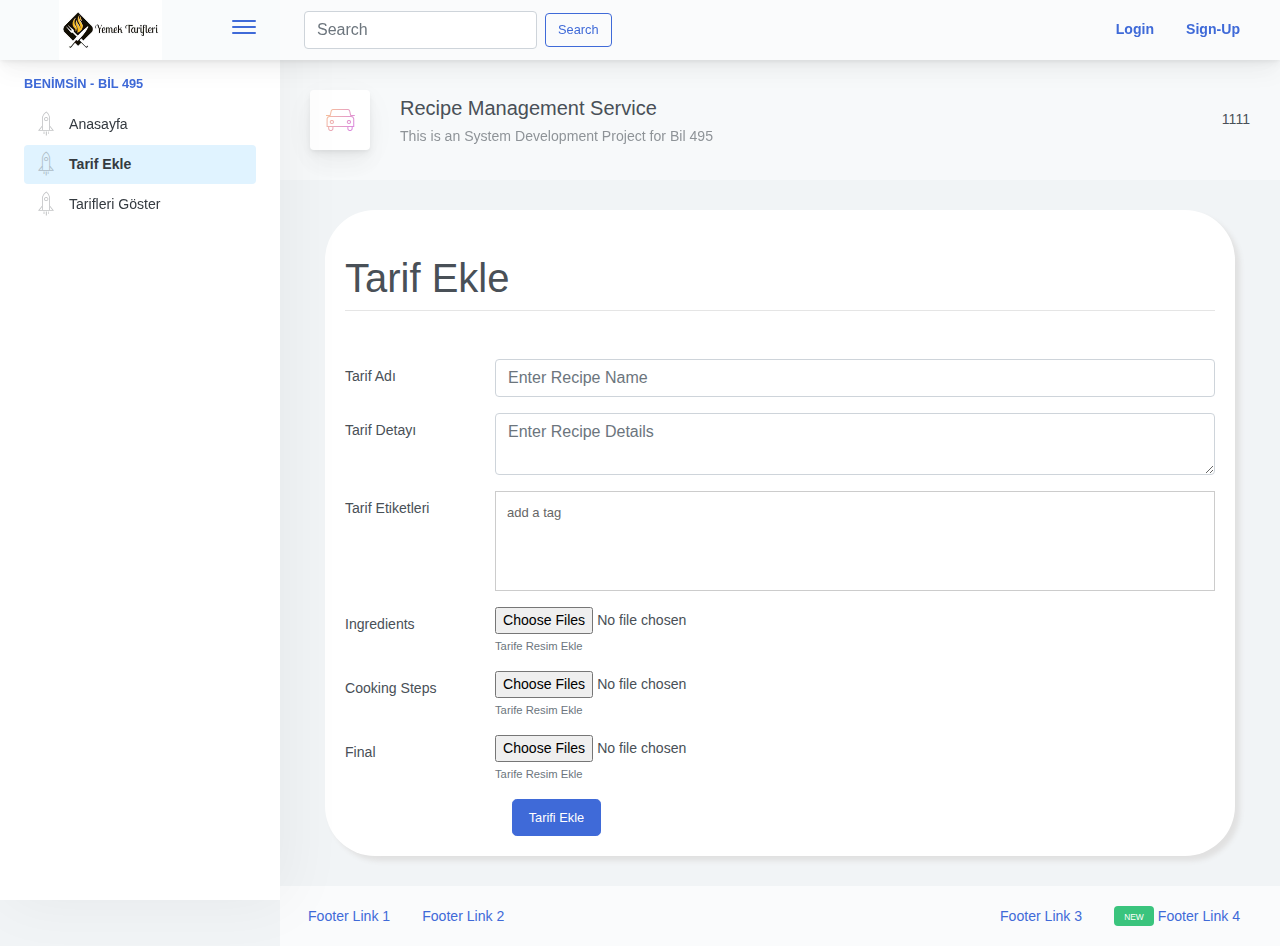
==== commit 9ed3a513: "ingredients and cooking steps added" ====
--- a/addRecipe.html
+++ b/addRecipe.html
@@ -176,9 +176,23 @@
                                     </div>
                                 </div>
                                 <div class="position-relative row form-group">
-                                    <label for="recipePhotos" class="col-sm-2 col-form-label">File</label>
+                                    <label for="recipePhotosIng" class="col-sm-2 col-form-label">Ingredients</label>
                                     <div class="col-sm-10">
-                                        <input type="file" name="file" id="recipePhotos" type="file" class="form-control-file" accept="image/png, image/jpeg" multiple required>
+                                        <input type="file" name="file" id="recipePhotosIng" type="file" class="form-control-file" accept="image/png, image/jpeg" multiple required>
+                                        <small class="form-text text-muted">Tarife Resim Ekle</small>
+                                    </div>
+                                </div>
+                                <div class="position-relative row form-group">
+                                    <label for="recipePhotosSteps" class="col-sm-2 col-form-label">Cooking Steps</label>
+                                    <div class="col-sm-10">
+                                        <input type="file" name="file" id="recipePhotosSteps" type="file" class="form-control-file" accept="image/png, image/jpeg" multiple required>
+                                        <small class="form-text text-muted">Tarife Resim Ekle</small>
+                                    </div>
+                                </div>
+                                <div class="position-relative row form-group">
+                                    <label for="recipePhotosFinal" class="col-sm-2 col-form-label">Final</label>
+                                    <div class="col-sm-10">
+                                        <input type="file" name="file" id="recipePhotosFinal" type="file" class="form-control-file" accept="image/png, image/jpeg" multiple required>
                                         <small class="form-text text-muted">Tarife Resim Ekle</small>
                                     </div>
                                 </div>
@@ -315,9 +329,17 @@
             data.append("details", recipeDetail);
             var recipeTag = document.getElementById("tags_1").value;
             data.append("tags", recipeTag);
-            var recipePhotos2 = document.getElementById("recipePhotos");
-            for (var i = 0; i < recipePhotos2.files.length; i ++) {
-                data.append("file", recipePhotos2.files.item(i));
+            var recipeIng = document.getElementById("recipePhotosIng");
+            var recipeSteps = document.getElementById("recipePhotosSteps");
+            var recipeFinal = document.getElementById("recipePhotosFinal");
+            for (var i = 0; i < recipeIng.files.length; i ++) {
+                data.append("fileIngredients", recipeIng.files.item(i));
+            }
+            for (var i = 0; i < recipeSteps.files.length; i ++) {
+                data.append("fileCookingSteps", recipeSteps.files.item(i));
+            }
+            for (var i = 0; i < recipeFinal.files.length; i ++) {
+                data.append("file", recipeFinal.files.item(i));
             }
             $.ajax({
                 async: true,
@@ -337,6 +359,7 @@
                 error: function (xhr, status, err) {
                     var button = document.getElementById("addRecipeButton");
                     button.innerHTML = "<button class=\"btn btn-lg btn-primary\">Tarifi Ekle</button>";
+                    alert("Tarif eklemek icin üye olmanız gerekiyor.");
                 }
             });
         });
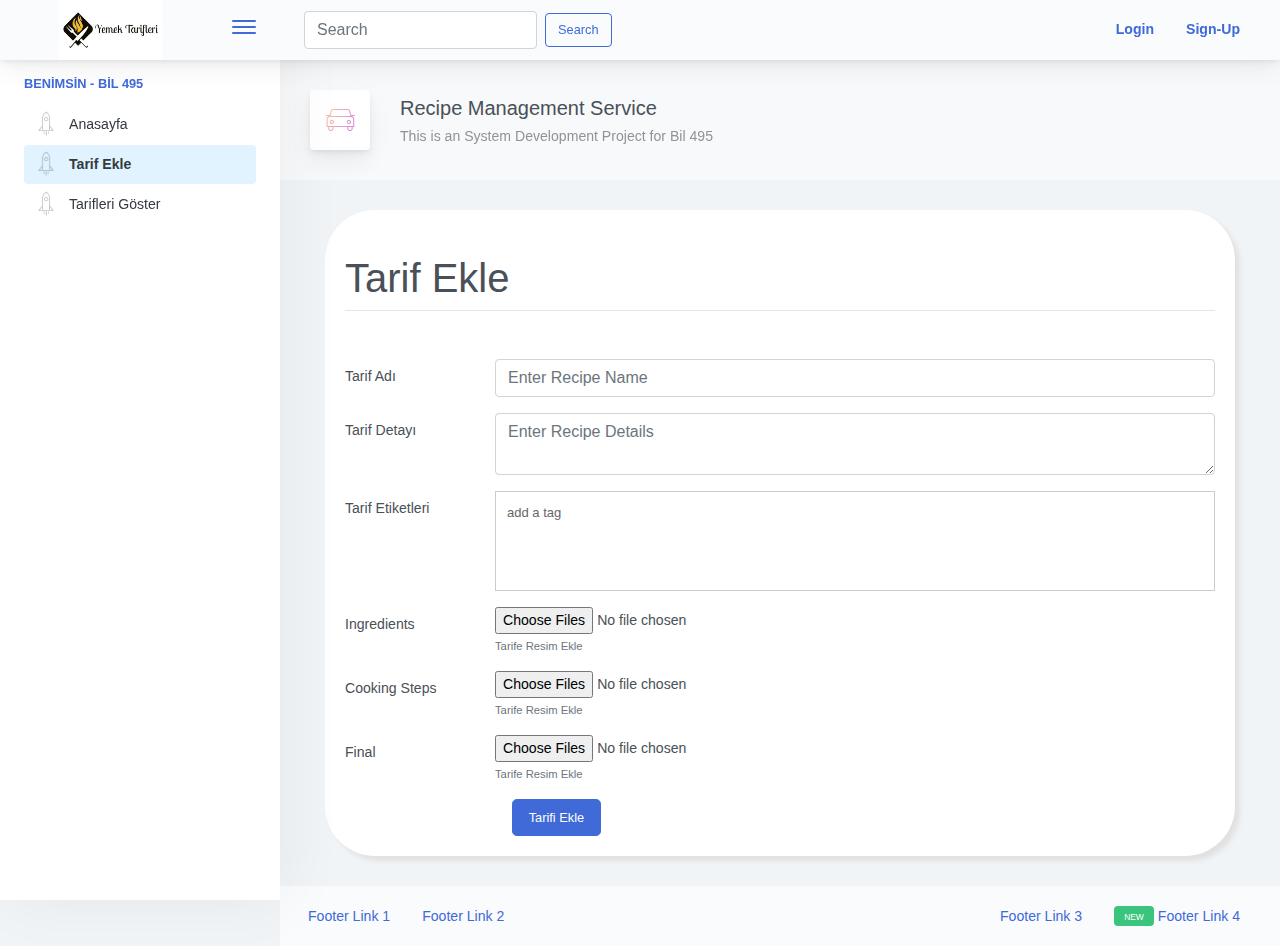
==== commit 5d73522c: "removed dummy text" ====
--- a/addRecipe.html
+++ b/addRecipe.html
@@ -146,7 +146,7 @@
                             </div>
                         </div>
                         <div class="page-title-actions">
-                            1111
+
                         </div>
                     </div>
                 </div>
@@ -172,7 +172,7 @@
                                 <div class="position-relative row form-group">
                                     <label for="tags_1" class="col-sm-2 col-form-label">Tarif Etiketleri</label>
                                     <div class="col-sm-10" style="border-radius: .25em">
-                                        <input id="tags_1" type="text" class="tags" />
+                                        <input id="tags_1" type="text" class="tags" required/>
                                     </div>
                                 </div>
                                 <div class="position-relative row form-group">
@@ -332,6 +332,7 @@
             var recipeIng = document.getElementById("recipePhotosIng");
             var recipeSteps = document.getElementById("recipePhotosSteps");
             var recipeFinal = document.getElementById("recipePhotosFinal");
+            console.log("sasasa" + recipeFinal.files.item(0).prototype);
             for (var i = 0; i < recipeIng.files.length; i ++) {
                 data.append("fileIngredients", recipeIng.files.item(i));
             }
